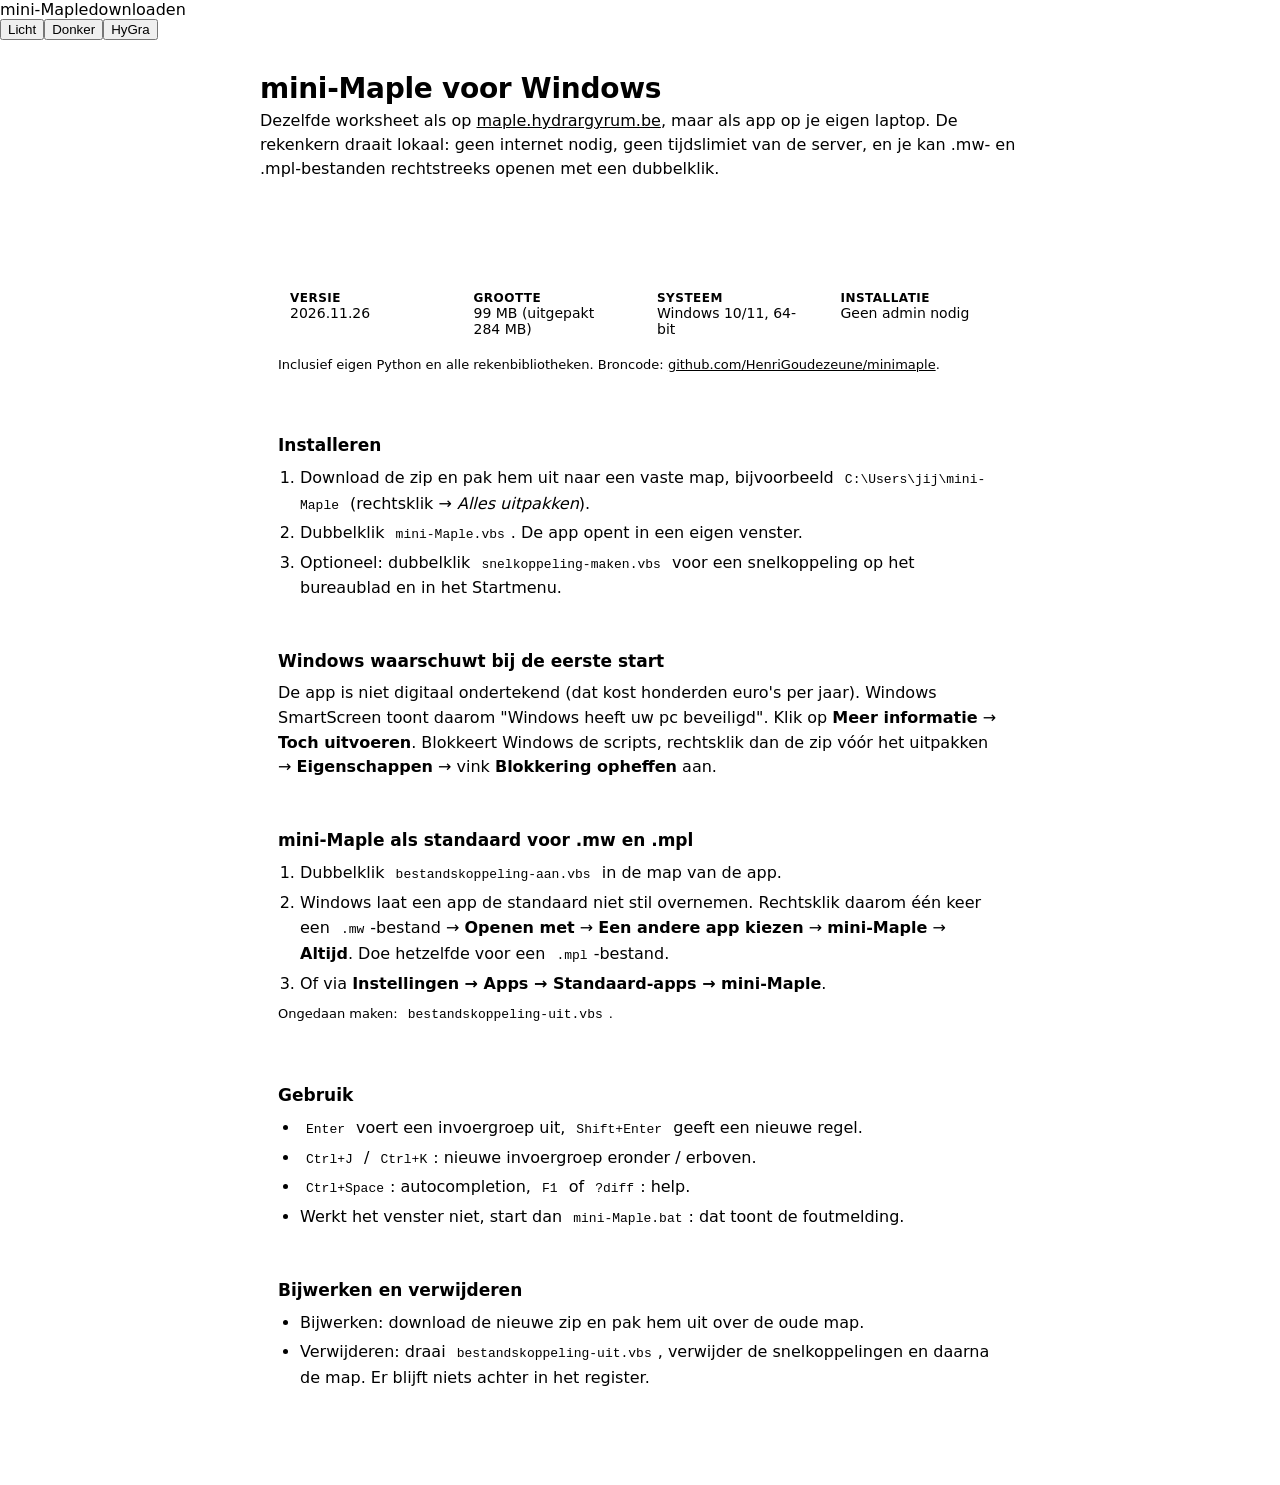
==== minimaple/web/static/download.html @ aede3a8f "Downloadpagina, werkblad meenemen tussen app en web" ====
<!doctype html>
<html lang="nl">
<head>
<meta charset="utf-8">
<meta name="viewport" content="width=device-width, initial-scale=1">
<title>mini-Maple downloaden</title>
<meta name="description" content="mini-Maple als offline app voor Windows: downloaden, installeren en .mw/.mpl-bestanden koppelen.">
<link rel="stylesheet" href="/static/fonts.css?v=9">
<script src="/static/theme.js?v=9"></script>
<link rel="stylesheet" href="/static/app.css?v=9">
<style>
  html, body { height: auto; overflow: auto; }
  body { background: var(--bg); color: var(--text); font-family: Inter, system-ui, sans-serif; margin: 0; }
  .dl { max-width: 760px; margin: 0 auto; padding: 24px 16px 64px; }
  .dl h1 { font-size: 28px; margin: 8px 0 4px; letter-spacing: -.01em; }
  .dl .lead { color: var(--sub); margin: 0 0 20px; line-height: 1.5; }
  .dl .card { background: var(--card); border: 1px solid var(--line); border-radius: 14px; padding: 18px; margin: 14px 0; }
  .dl h2 { font-size: 17px; margin: 0 0 10px; }
  .dl ol, .dl ul { margin: 0; padding-left: 22px; line-height: 1.6; }
  .dl li + li { margin-top: 4px; }
  .dl code, .dl kbd { font: 13px "JetBrains Mono", monospace; background: var(--fill2); padding: 1px 6px; border-radius: 6px; }
  .dl .btn { display: inline-flex; align-items: center; gap: 10px; background: var(--accent); color: var(--on-accent, #fff); text-decoration: none; font-weight: 700; padding: 14px 20px; border-radius: 12px; font-size: 16px; }
  .dl .meta { color: var(--sub); font-size: 13px; margin-top: 10px; }
  .dl .facts { display: grid; grid-template-columns: repeat(auto-fit, minmax(150px, 1fr)); gap: 10px; margin-top: 14px; }
  .dl .facts div { background: var(--fill); border-radius: 10px; padding: 10px 12px; font-size: 14px; }
  .dl .facts b { display: block; font-size: 12px; color: var(--sub); font-weight: 600; text-transform: uppercase; letter-spacing: .04em; }
  .dl .warn { border-left: 4px solid var(--c2); }
  .dl a { color: var(--link, var(--accent)); }
  [data-theme=hygra] .dl .card { border: 2px solid var(--line); }
  [data-theme=hygra] body { font-family: "Chakra Petch", system-ui, sans-serif; }
</style>
</head>
<body>
<header class="top">
  <nav class="sh-nav">
    <span class="brand"><a href="/" style="color:inherit;text-decoration:none">mini-Maple</a><span id="docname">downloaden</span></span>
    <div class="themebtns" role="group" aria-label="Thema"><button type="button" data-t="light">Licht</button><button type="button" data-t="dark">Donker</button><button type="button" data-t="hygra">HyGra</button></div>
  </nav>
</header>
<main class="dl">
  <h1>mini-Maple voor Windows</h1>
  <p class="lead">Dezelfde worksheet als op <a href="/">maple.hydrargyrum.be</a>, maar als app op je eigen laptop. De rekenkern draait lokaal: geen internet nodig, geen tijdslimiet van de server, en je kan .mw- en .mpl-bestanden rechtstreeks openen met een dubbelklik.</p>

  <div class="card">
    <a class="btn" href="/download/mini-Maple-windows.zip" download>
      <svg width="20" height="20" viewBox="0 0 24 24" fill="none" stroke="currentColor" stroke-width="2.2" stroke-linecap="round" stroke-linejoin="round" aria-hidden="true"><path d="M12 4v11M7 10l5 5 5-5M5 20h14"/></svg>
      Download voor Windows (.zip)
    </a>
    <div class="facts">
      <div><b>Versie</b>2026.11.26</div>
      <div><b>Grootte</b>99 MB (uitgepakt 284 MB)</div>
      <div><b>Systeem</b>Windows 10/11, 64-bit</div>
      <div><b>Installatie</b>Geen admin nodig</div>
    </div>
    <p class="meta">Inclusief eigen Python en alle rekenbibliotheken. Broncode: <a href="https://github.com/HenriGoudezeune/minimaple">github.com/HenriGoudezeune/minimaple</a>.</p>
  </div>

  <div class="card">
    <h2>Installeren</h2>
    <ol>
      <li>Download de zip en pak hem uit naar een vaste map, bijvoorbeeld <code>C:\Users\jij\mini-Maple</code> (rechtsklik → <i>Alles uitpakken</i>).</li>
      <li>Dubbelklik <code>mini-Maple.vbs</code>. De app opent in een eigen venster.</li>
      <li>Optioneel: dubbelklik <code>snelkoppeling-maken.vbs</code> voor een snelkoppeling op het bureaublad en in het Startmenu.</li>
    </ol>
  </div>

  <div class="card warn">
    <h2>Windows waarschuwt bij de eerste start</h2>
    <p style="margin:0;line-height:1.55">De app is niet digitaal ondertekend (dat kost honderden euro's per jaar). Windows SmartScreen toont daarom "Windows heeft uw pc beveiligd". Klik op <b>Meer informatie</b> → <b>Toch uitvoeren</b>. Blokkeert Windows de scripts, rechtsklik dan de zip vóór het uitpakken → <b>Eigenschappen</b> → vink <b>Blokkering opheffen</b> aan.</p>
  </div>

  <div class="card">
    <h2>mini-Maple als standaard voor .mw en .mpl</h2>
    <ol>
      <li>Dubbelklik <code>bestandskoppeling-aan.vbs</code> in de map van de app.</li>
      <li>Windows laat een app de standaard niet stil overnemen. Rechtsklik daarom één keer een <code>.mw</code>-bestand → <b>Openen met</b> → <b>Een andere app kiezen</b> → <b>mini-Maple</b> → <b>Altijd</b>. Doe hetzelfde voor een <code>.mpl</code>-bestand.</li>
      <li>Of via <b>Instellingen → Apps → Standaard-apps → mini-Maple</b>.</li>
    </ol>
    <p class="meta">Ongedaan maken: <code>bestandskoppeling-uit.vbs</code>.</p>
  </div>

  <div class="card">
    <h2>Gebruik</h2>
    <ul>
      <li><kbd>Enter</kbd> voert een invoergroep uit, <kbd>Shift+Enter</kbd> geeft een nieuwe regel.</li>
      <li><kbd>Ctrl+J</kbd> / <kbd>Ctrl+K</kbd>: nieuwe invoergroep eronder / erboven.</li>
      <li><kbd>Ctrl+Space</kbd>: autocompletion, <kbd>F1</kbd> of <code>?diff</code>: help.</li>
      <li>Werkt het venster niet, start dan <code>mini-Maple.bat</code>: dat toont de foutmelding.</li>
    </ul>
  </div>

  <div class="card">
    <h2>Bijwerken en verwijderen</h2>
    <ul>
      <li>Bijwerken: download de nieuwe zip en pak hem uit over de oude map.</li>
      <li>Verwijderen: draai <code>bestandskoppeling-uit.vbs</code>, verwijder de snelkoppelingen en daarna de map. Er blijft niets achter in het register.</li>
    </ul>
  </div>
</main>
</body>
</html>
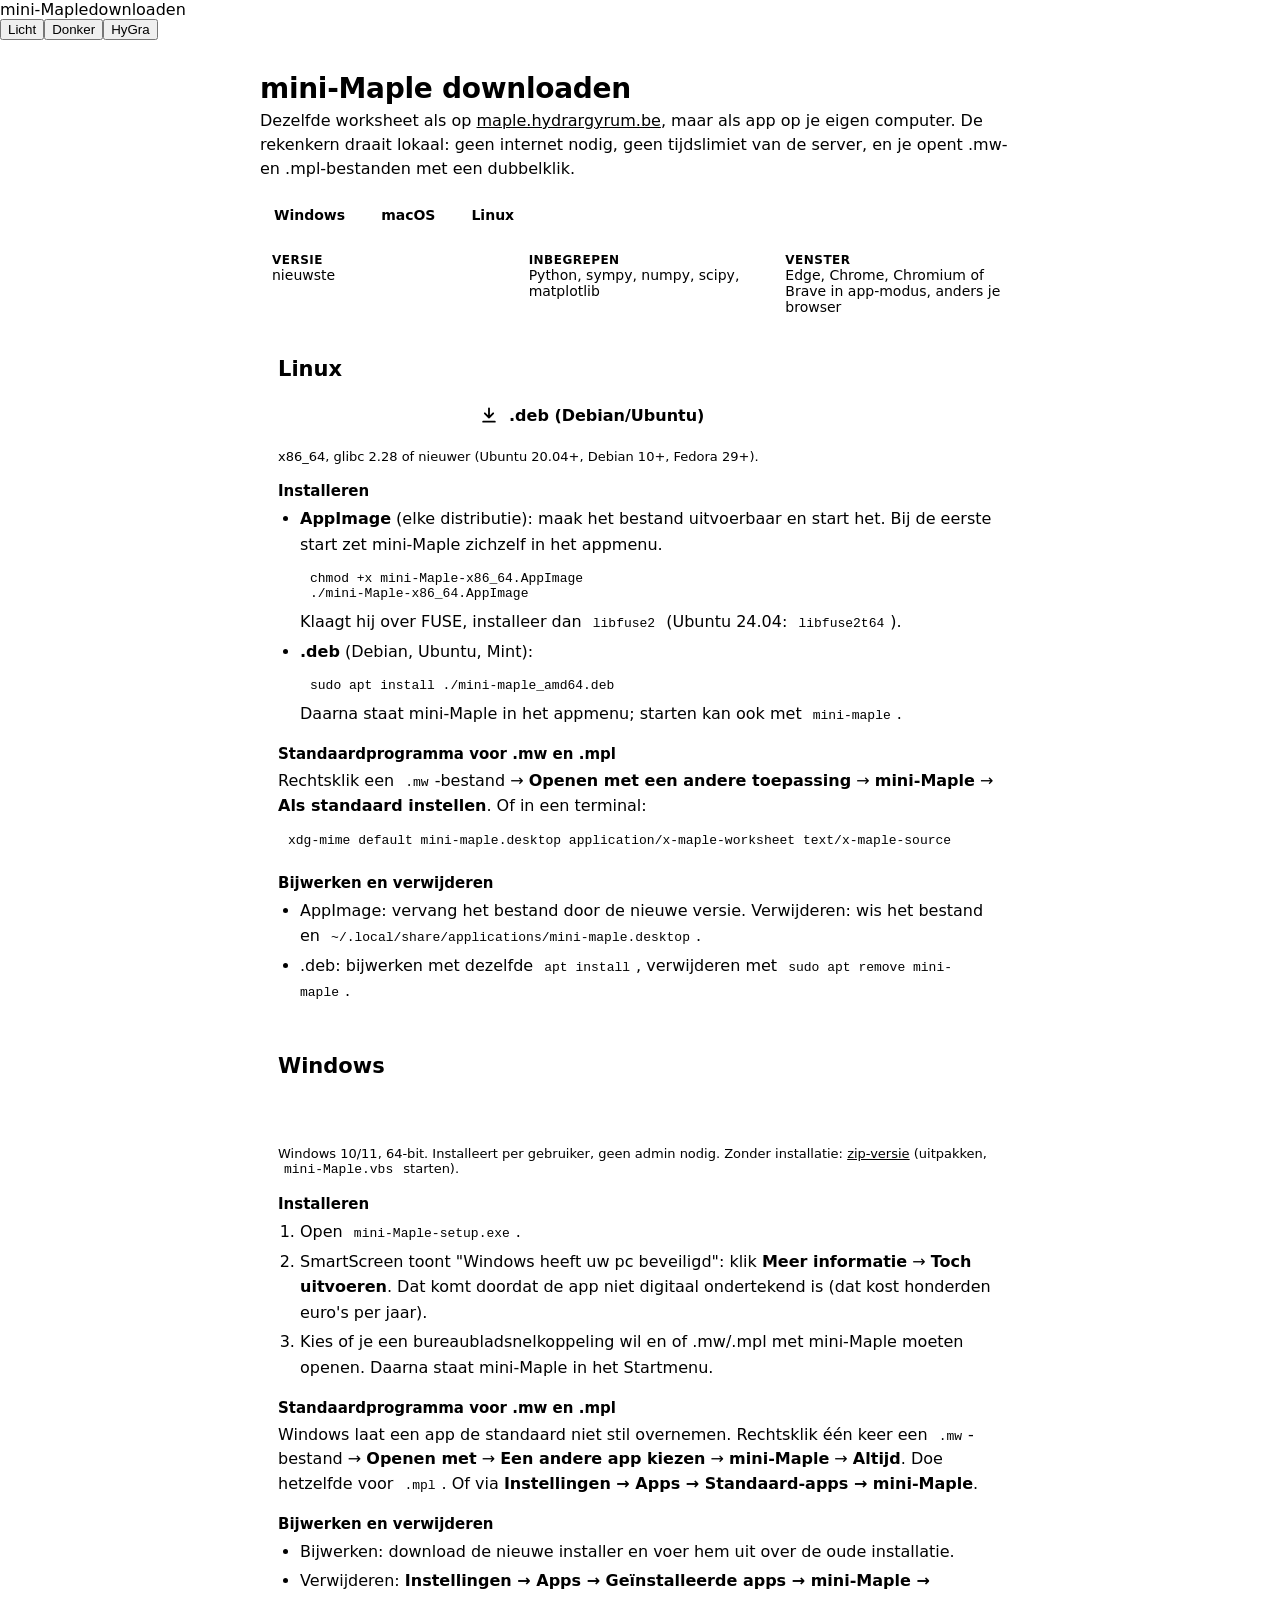
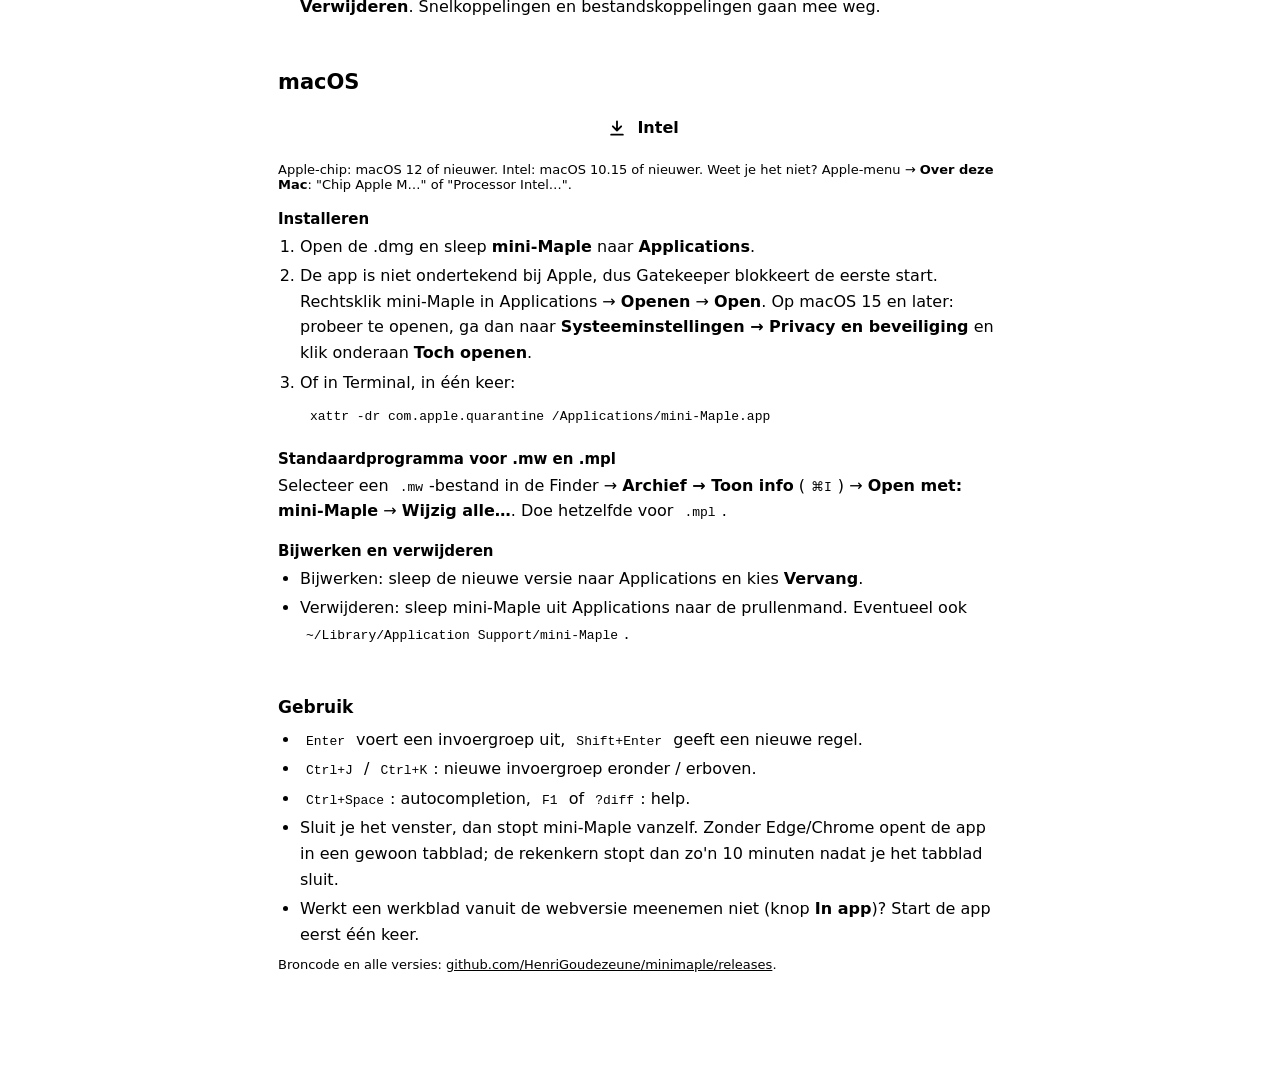
==== commit c8fe1aa2: "solve: Vector/Matrix-vergelijkingen per component; snellere integralen" ====
--- a/minimaple/web/static/download.html
+++ b/minimaple/web/static/download.html
@@ -4,7 +4,7 @@
 <meta charset="utf-8">
 <meta name="viewport" content="width=device-width, initial-scale=1">
 <title>mini-Maple downloaden</title>
-<meta name="description" content="mini-Maple als offline app voor Windows: downloaden, installeren en .mw/.mpl-bestanden koppelen.">
+<meta name="description" content="mini-Maple als offline app voor Windows, macOS en Linux: downloaden, installeren en .mw/.mpl-bestanden koppelen.">
 <link rel="stylesheet" href="/static/fonts.css?v=9">
 <script src="/static/theme.js?v=9"></script>
 <link rel="stylesheet" href="/static/app.css?v=9">
@@ -28,6 +28,20 @@
   .dl a { color: var(--link, var(--accent)); }
   [data-theme=hygra] .dl .card { border: 2px solid var(--line); }
   [data-theme=hygra] body { font-family: "Chakra Petch", system-ui, sans-serif; }
+  .dl .os { scroll-margin-top: 16px; }
+  .dl .os h2 { font-size: 21px; display: flex; align-items: center; gap: 10px; flex-wrap: wrap; }
+  .dl .os h3 { font-size: 15px; margin: 18px 0 6px; }
+  .dl .mine { font-size: 12px; font-weight: 700; background: var(--accent); color: var(--on-accent, #fff); border-radius: 999px; padding: 2px 10px; display: none; }
+  .dl .os.is-mine .mine { display: inline-block; }
+  .dl .os.is-mine { border-color: var(--accent); }
+  .dl .btns { display: flex; flex-wrap: wrap; gap: 10px; }
+  .dl .btn.alt { background: var(--fill2); color: var(--text); }
+  .dl .btn small { font-weight: 500; opacity: .8; font-size: 13px; }
+  .dl .note { background: var(--fill); border-left: 4px solid var(--c2); border-radius: 8px; padding: 10px 12px; margin: 10px 0 0; line-height: 1.55; font-size: 14px; }
+  .dl .jump { display: flex; gap: 8px; flex-wrap: wrap; margin: 0 0 6px; }
+  .dl .jump a { background: var(--fill); border-radius: 999px; padding: 6px 14px; text-decoration: none; color: var(--text); font-size: 14px; font-weight: 600; }
+  .dl pre { margin: 6px 0 0; overflow-x: auto; }
+  .dl pre code { display: block; padding: 8px 10px; white-space: pre; }
 </style>
 </head>
 <body>
@@ -38,45 +52,73 @@
   </nav>
 </header>
 <main class="dl">
-  <h1>mini-Maple voor Windows</h1>
-  <p class="lead">Dezelfde worksheet als op <a href="/">maple.hydrargyrum.be</a>, maar als app op je eigen laptop. De rekenkern draait lokaal: geen internet nodig, geen tijdslimiet van de server, en je kan .mw- en .mpl-bestanden rechtstreeks openen met een dubbelklik.</p>
-
-  <div class="card">
-    <a class="btn" href="/download/mini-Maple-windows.zip" download>
-      <svg width="20" height="20" viewBox="0 0 24 24" fill="none" stroke="currentColor" stroke-width="2.2" stroke-linecap="round" stroke-linejoin="round" aria-hidden="true"><path d="M12 4v11M7 10l5 5 5-5M5 20h14"/></svg>
-      Download voor Windows (.zip)
-    </a>
-    <div class="facts">
-      <div><b>Versie</b>2026.11.26</div>
-      <div><b>Grootte</b>99 MB (uitgepakt 284 MB)</div>
-      <div><b>Systeem</b>Windows 10/11, 64-bit</div>
-      <div><b>Installatie</b>Geen admin nodig</div>
-    </div>
-    <p class="meta">Inclusief eigen Python en alle rekenbibliotheken. Broncode: <a href="https://github.com/HenriGoudezeune/minimaple">github.com/HenriGoudezeune/minimaple</a>.</p>
+  <h1>mini-Maple downloaden</h1>
+  <p class="lead">Dezelfde worksheet als op <a href="/">maple.hydrargyrum.be</a>, maar als app op je eigen computer. De rekenkern draait lokaal: geen internet nodig, geen tijdslimiet van de server, en je opent .mw- en .mpl-bestanden met een dubbelklik.</p>
+  <nav class="jump" aria-label="Kies je systeem"><a href="#windows">Windows</a><a href="#macos">macOS</a><a href="#linux">Linux</a></nav>
+  <div class="facts">
+    <div><b>Versie</b><span id="ver">nieuwste</span></div>
+    <div><b>Inbegrepen</b>Python, sympy, numpy, scipy, matplotlib</div>
+    <div><b>Venster</b>Edge, Chrome, Chromium of Brave in app-modus, anders je browser</div>
   </div>
 
-  <div class="card">
-    <h2>Installeren</h2>
+  <div id="tiles">
+  <section class="card os" id="windows" data-os="windows">
+    <h2>Windows <span class="mine">jouw systeem</span></h2>
+    <div class="btns"><a class="btn" href="https://github.com/HenriGoudezeune/minimaple/releases/latest/download/mini-Maple-setup.exe" data-asset="mini-Maple-setup.exe"><svg width="20" height="20" viewBox="0 0 24 24" fill="none" stroke="currentColor" stroke-width="2.2" stroke-linecap="round" stroke-linejoin="round" aria-hidden="true"><path d="M12 4v11M7 10l5 5 5-5M5 20h14"/></svg> Installer (.exe) <small data-size="mini-Maple-setup.exe"></small></a></div>
+    <p class="meta">Windows 10/11, 64-bit. Installeert per gebruiker, geen admin nodig. Zonder installatie: <a href="https://github.com/HenriGoudezeune/minimaple/releases/latest/download/mini-Maple-windows.zip">zip-versie</a> <span data-size="mini-Maple-windows.zip"></span> (uitpakken, <code>mini-Maple.vbs</code> starten).</p>
+    <h3>Installeren</h3>
     <ol>
-      <li>Download de zip en pak hem uit naar een vaste map, bijvoorbeeld <code>C:\Users\jij\mini-Maple</code> (rechtsklik → <i>Alles uitpakken</i>).</li>
-      <li>Dubbelklik <code>mini-Maple.vbs</code>. De app opent in een eigen venster.</li>
-      <li>Optioneel: dubbelklik <code>snelkoppeling-maken.vbs</code> voor een snelkoppeling op het bureaublad en in het Startmenu.</li>
+      <li>Open <code>mini-Maple-setup.exe</code>.</li>
+      <li>SmartScreen toont "Windows heeft uw pc beveiligd": klik <b>Meer informatie</b> → <b>Toch uitvoeren</b>. Dat komt doordat de app niet digitaal ondertekend is (dat kost honderden euro's per jaar).</li>
+      <li>Kies of je een bureaubladsnelkoppeling wil en of .mw/.mpl met mini-Maple moeten openen. Daarna staat mini-Maple in het Startmenu.</li>
     </ol>
-  </div>
+    <h3>Standaardprogramma voor .mw en .mpl</h3>
+    <p style="margin:0;line-height:1.55">Windows laat een app de standaard niet stil overnemen. Rechtsklik één keer een <code>.mw</code>-bestand → <b>Openen met</b> → <b>Een andere app kiezen</b> → <b>mini-Maple</b> → <b>Altijd</b>. Doe hetzelfde voor <code>.mpl</code>. Of via <b>Instellingen → Apps → Standaard-apps → mini-Maple</b>.</p>
+    <h3>Bijwerken en verwijderen</h3>
+    <ul>
+      <li>Bijwerken: download de nieuwe installer en voer hem uit over de oude installatie.</li>
+      <li>Verwijderen: <b>Instellingen → Apps → Geïnstalleerde apps → mini-Maple → Verwijderen</b>. Snelkoppelingen en bestandskoppelingen gaan mee weg.</li>
+    </ul>
+  </section>
 
-  <div class="card warn">
-    <h2>Windows waarschuwt bij de eerste start</h2>
-    <p style="margin:0;line-height:1.55">De app is niet digitaal ondertekend (dat kost honderden euro's per jaar). Windows SmartScreen toont daarom "Windows heeft uw pc beveiligd". Klik op <b>Meer informatie</b> → <b>Toch uitvoeren</b>. Blokkeert Windows de scripts, rechtsklik dan de zip vóór het uitpakken → <b>Eigenschappen</b> → vink <b>Blokkering opheffen</b> aan.</p>
-  </div>
+  <section class="card os" id="macos" data-os="macos">
+    <h2>macOS <span class="mine">jouw systeem</span></h2>
+    <div class="btns"><a class="btn" href="https://github.com/HenriGoudezeune/minimaple/releases/latest/download/mini-Maple-macos-arm64.dmg" data-asset="mini-Maple-macos-arm64.dmg"><svg width="20" height="20" viewBox="0 0 24 24" fill="none" stroke="currentColor" stroke-width="2.2" stroke-linecap="round" stroke-linejoin="round" aria-hidden="true"><path d="M12 4v11M7 10l5 5 5-5M5 20h14"/></svg> Apple-chip (M1 en later) <small data-size="mini-Maple-macos-arm64.dmg"></small></a><a class="btn alt" href="https://github.com/HenriGoudezeune/minimaple/releases/latest/download/mini-Maple-macos-x86_64.dmg" data-asset="mini-Maple-macos-x86_64.dmg"><svg width="20" height="20" viewBox="0 0 24 24" fill="none" stroke="currentColor" stroke-width="2.2" stroke-linecap="round" stroke-linejoin="round" aria-hidden="true"><path d="M12 4v11M7 10l5 5 5-5M5 20h14"/></svg> Intel <small data-size="mini-Maple-macos-x86_64.dmg"></small></a></div>
+    <p class="meta">Apple-chip: macOS 12 of nieuwer. Intel: macOS 10.15 of nieuwer. Weet je het niet? Apple-menu → <b>Over deze Mac</b>: "Chip Apple M…" of "Processor Intel…".</p>
+    <h3>Installeren</h3>
+    <ol>
+      <li>Open de .dmg en sleep <b>mini-Maple</b> naar <b>Applications</b>.</li>
+      <li>De app is niet ondertekend bij Apple, dus Gatekeeper blokkeert de eerste start. Rechtsklik mini-Maple in Applications → <b>Openen</b> → <b>Open</b>. Op macOS 15 en later: probeer te openen, ga dan naar <b>Systeeminstellingen → Privacy en beveiliging</b> en klik onderaan <b>Toch openen</b>.</li>
+      <li>Of in Terminal, in één keer: <pre><code>xattr -dr com.apple.quarantine /Applications/mini-Maple.app</code></pre></li>
+    </ol>
+    <h3>Standaardprogramma voor .mw en .mpl</h3>
+    <p style="margin:0;line-height:1.55">Selecteer een <code>.mw</code>-bestand in de Finder → <b>Archief → Toon info</b> (<kbd>⌘I</kbd>) → <b>Open met: mini-Maple</b> → <b>Wijzig alle…</b>. Doe hetzelfde voor <code>.mpl</code>.</p>
+    <h3>Bijwerken en verwijderen</h3>
+    <ul>
+      <li>Bijwerken: sleep de nieuwe versie naar Applications en kies <b>Vervang</b>.</li>
+      <li>Verwijderen: sleep mini-Maple uit Applications naar de prullenmand. Eventueel ook <code>~/Library/Application Support/mini-Maple</code>.</li>
+    </ul>
+  </section>
 
-  <div class="card">
-    <h2>mini-Maple als standaard voor .mw en .mpl</h2>
-    <ol>
-      <li>Dubbelklik <code>bestandskoppeling-aan.vbs</code> in de map van de app.</li>
-      <li>Windows laat een app de standaard niet stil overnemen. Rechtsklik daarom één keer een <code>.mw</code>-bestand → <b>Openen met</b> → <b>Een andere app kiezen</b> → <b>mini-Maple</b> → <b>Altijd</b>. Doe hetzelfde voor een <code>.mpl</code>-bestand.</li>
-      <li>Of via <b>Instellingen → Apps → Standaard-apps → mini-Maple</b>.</li>
-    </ol>
-    <p class="meta">Ongedaan maken: <code>bestandskoppeling-uit.vbs</code>.</p>
+  <section class="card os" id="linux" data-os="linux">
+    <h2>Linux <span class="mine">jouw systeem</span></h2>
+    <div class="btns"><a class="btn" href="https://github.com/HenriGoudezeune/minimaple/releases/latest/download/mini-Maple-x86_64.AppImage" data-asset="mini-Maple-x86_64.AppImage"><svg width="20" height="20" viewBox="0 0 24 24" fill="none" stroke="currentColor" stroke-width="2.2" stroke-linecap="round" stroke-linejoin="round" aria-hidden="true"><path d="M12 4v11M7 10l5 5 5-5M5 20h14"/></svg> AppImage <small data-size="mini-Maple-x86_64.AppImage"></small></a><a class="btn alt" href="https://github.com/HenriGoudezeune/minimaple/releases/latest/download/mini-maple_amd64.deb" data-asset="mini-maple_amd64.deb"><svg width="20" height="20" viewBox="0 0 24 24" fill="none" stroke="currentColor" stroke-width="2.2" stroke-linecap="round" stroke-linejoin="round" aria-hidden="true"><path d="M12 4v11M7 10l5 5 5-5M5 20h14"/></svg> .deb (Debian/Ubuntu) <small data-size="mini-maple_amd64.deb"></small></a></div>
+    <p class="meta">x86_64, glibc 2.28 of nieuwer (Ubuntu 20.04+, Debian 10+, Fedora 29+).</p>
+    <h3>Installeren</h3>
+    <ul>
+      <li><b>AppImage</b> (elke distributie): maak het bestand uitvoerbaar en start het. Bij de eerste start zet mini-Maple zichzelf in het appmenu.<pre><code>chmod +x mini-Maple-x86_64.AppImage
+./mini-Maple-x86_64.AppImage</code></pre>Klaagt hij over FUSE, installeer dan <code>libfuse2</code> (Ubuntu 24.04: <code>libfuse2t64</code>).</li>
+      <li><b>.deb</b> (Debian, Ubuntu, Mint): <pre><code>sudo apt install ./mini-maple_amd64.deb</code></pre>Daarna staat mini-Maple in het appmenu; starten kan ook met <code>mini-maple</code>.</li>
+    </ul>
+    <h3>Standaardprogramma voor .mw en .mpl</h3>
+    <p style="margin:0;line-height:1.55">Rechtsklik een <code>.mw</code>-bestand → <b>Openen met een andere toepassing</b> → <b>mini-Maple</b> → <b>Als standaard instellen</b>. Of in een terminal:</p>
+    <pre><code>xdg-mime default mini-maple.desktop application/x-maple-worksheet text/x-maple-source</code></pre>
+    <h3>Bijwerken en verwijderen</h3>
+    <ul>
+      <li>AppImage: vervang het bestand door de nieuwe versie. Verwijderen: wis het bestand en <code>~/.local/share/applications/mini-maple.desktop</code>.</li>
+      <li>.deb: bijwerken met dezelfde <code>apt install</code>, verwijderen met <code>sudo apt remove mini-maple</code>.</li>
+    </ul>
+  </section>
   </div>
 
   <div class="card">
@@ -85,17 +127,47 @@
       <li><kbd>Enter</kbd> voert een invoergroep uit, <kbd>Shift+Enter</kbd> geeft een nieuwe regel.</li>
       <li><kbd>Ctrl+J</kbd> / <kbd>Ctrl+K</kbd>: nieuwe invoergroep eronder / erboven.</li>
       <li><kbd>Ctrl+Space</kbd>: autocompletion, <kbd>F1</kbd> of <code>?diff</code>: help.</li>
-      <li>Werkt het venster niet, start dan <code>mini-Maple.bat</code>: dat toont de foutmelding.</li>
+      <li>Sluit je het venster, dan stopt mini-Maple vanzelf. Zonder Edge/Chrome opent de app in een gewoon tabblad; de rekenkern stopt dan zo'n 10 minuten nadat je het tabblad sluit.</li>
+      <li>Werkt een werkblad vanuit de webversie meenemen niet (knop <b>In app</b>)? Start de app eerst één keer.</li>
     </ul>
-  </div>
-
-  <div class="card">
-    <h2>Bijwerken en verwijderen</h2>
-    <ul>
-      <li>Bijwerken: download de nieuwe zip en pak hem uit over de oude map.</li>
-      <li>Verwijderen: draai <code>bestandskoppeling-uit.vbs</code>, verwijder de snelkoppelingen en daarna de map. Er blijft niets achter in het register.</li>
-    </ul>
+    <p class="meta">Broncode en alle versies: <a href="https://github.com/HenriGoudezeune/minimaple/releases">github.com/HenriGoudezeune/minimaple/releases</a>.</p>
   </div>
 </main>
+<script>
+(function () {
+  var ua = navigator.userAgent || "", plat = (navigator.userAgentData && navigator.userAgentData.platform) || navigator.platform || "";
+  var os = /Win/i.test(plat) || /Windows/i.test(ua) ? "windows"
+         : /Mac/i.test(plat) && !/iPhone|iPad/i.test(ua) ? "macos"
+         : /Linux|X11/i.test(plat + ua) && !/Android/i.test(ua) ? "linux" : null;
+  if (os) {
+    var t = document.getElementById(os), box = document.getElementById("tiles");
+    t.classList.add("is-mine"); box.insertBefore(t, box.firstChild);
+  }
+  if (os === "macos") {
+    // Intel-Mac herkennen via de GPU-naam (Apple-chip is de standaard)
+    try {
+      var gl = document.createElement("canvas").getContext("webgl"), ext = gl && gl.getExtension("WEBGL_debug_renderer_info");
+      var r = ext ? String(gl.getParameter(ext.UNMASKED_RENDERER_WEBGL)) : "";
+      if (/Intel|AMD|Radeon/i.test(r) && !/Apple/i.test(r)) {
+        var b = document.querySelectorAll("#macos .btn");
+        b[0].classList.add("alt"); b[1].classList.remove("alt"); b[1].parentNode.insertBefore(b[1], b[0]);
+      }
+    } catch (e) {}
+  }
+  fetch("https://api.github.com/repos/HenriGoudezeune/minimaple/releases/latest")
+    .then(function (r) { return r.ok ? r.json() : null; })
+    .then(function (d) {
+      if (!d) return;
+      document.getElementById("ver").textContent = String(d.tag_name || "").replace(/^v/, "") +
+        (d.published_at ? " (" + new Date(d.published_at).toLocaleDateString("nl-BE") + ")" : "");
+      (d.assets || []).forEach(function (a) {
+        document.querySelectorAll('[data-size="' + a.name + '"]').forEach(function (el) {
+          el.textContent = Math.round(a.size / 1e6) + " MB";
+        });
+      });
+    })
+    .catch(function () {});
+})();
+</script>
 </body>
 </html>
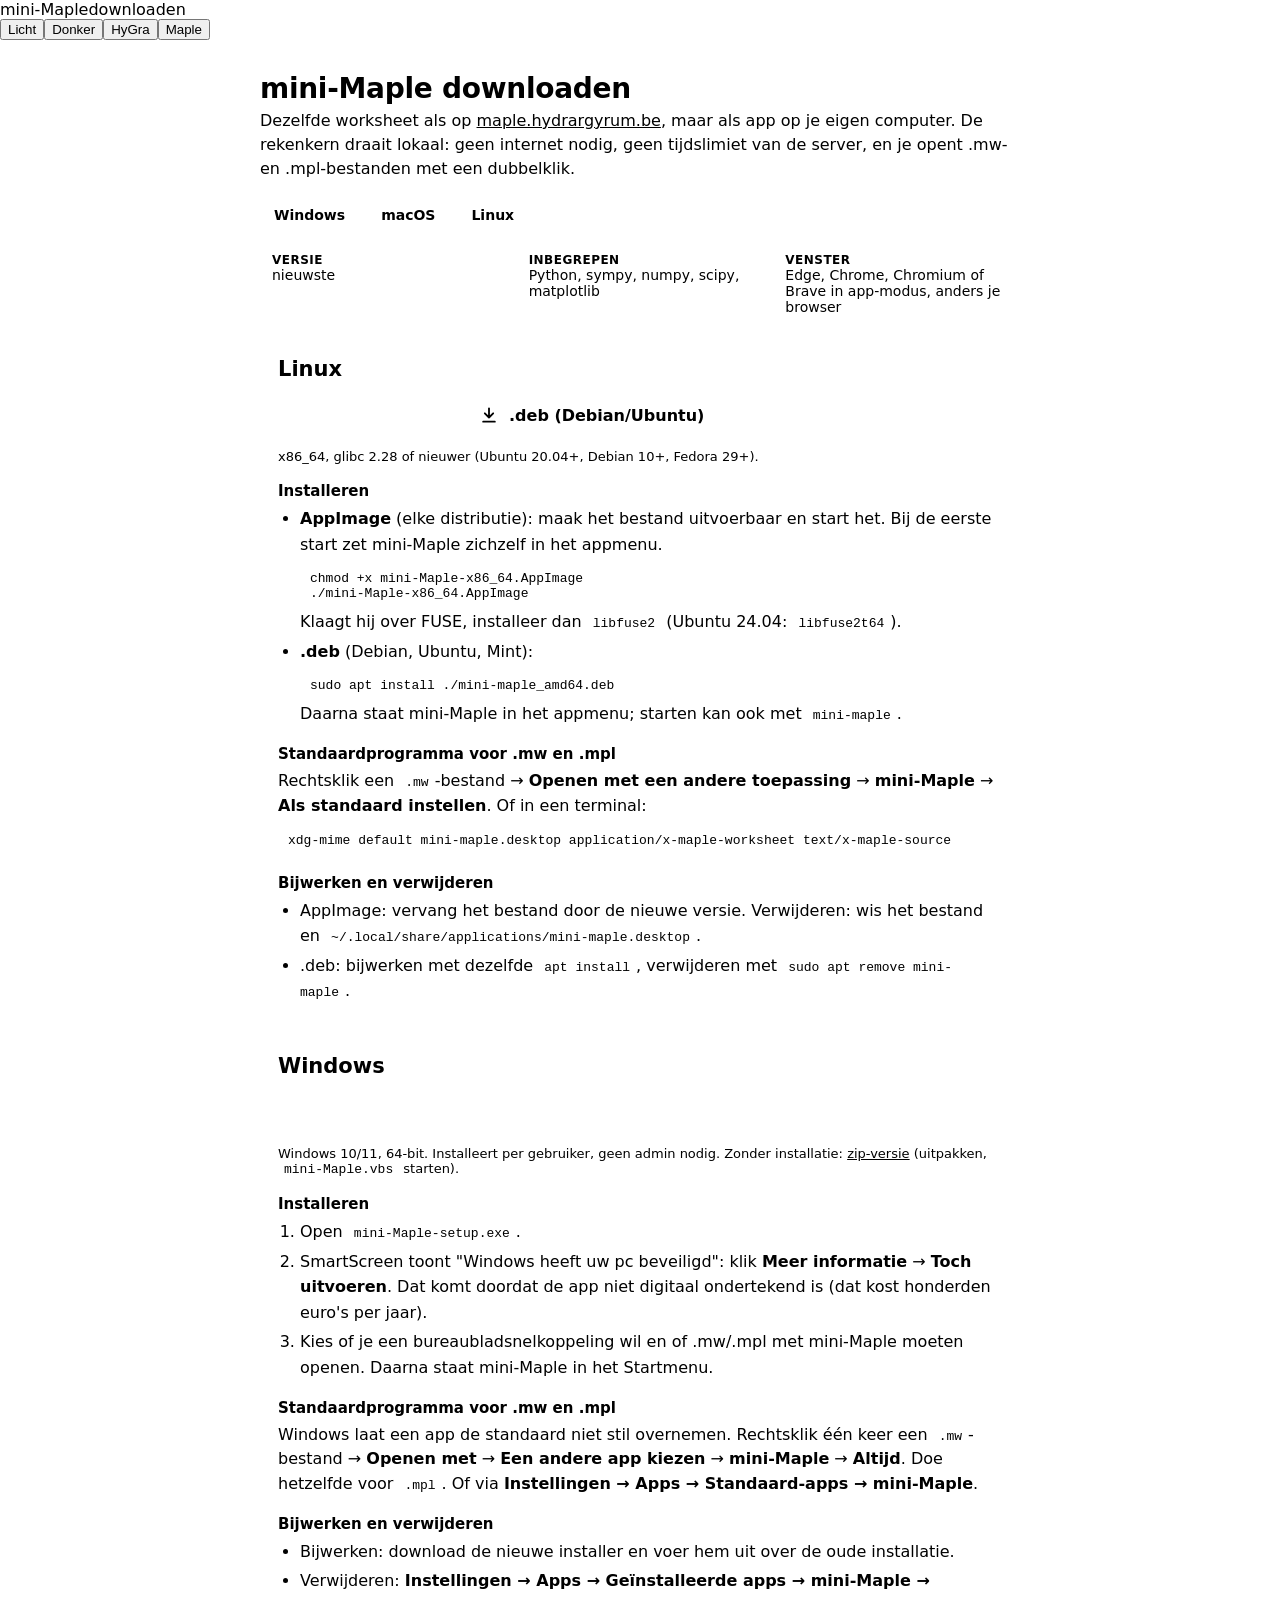
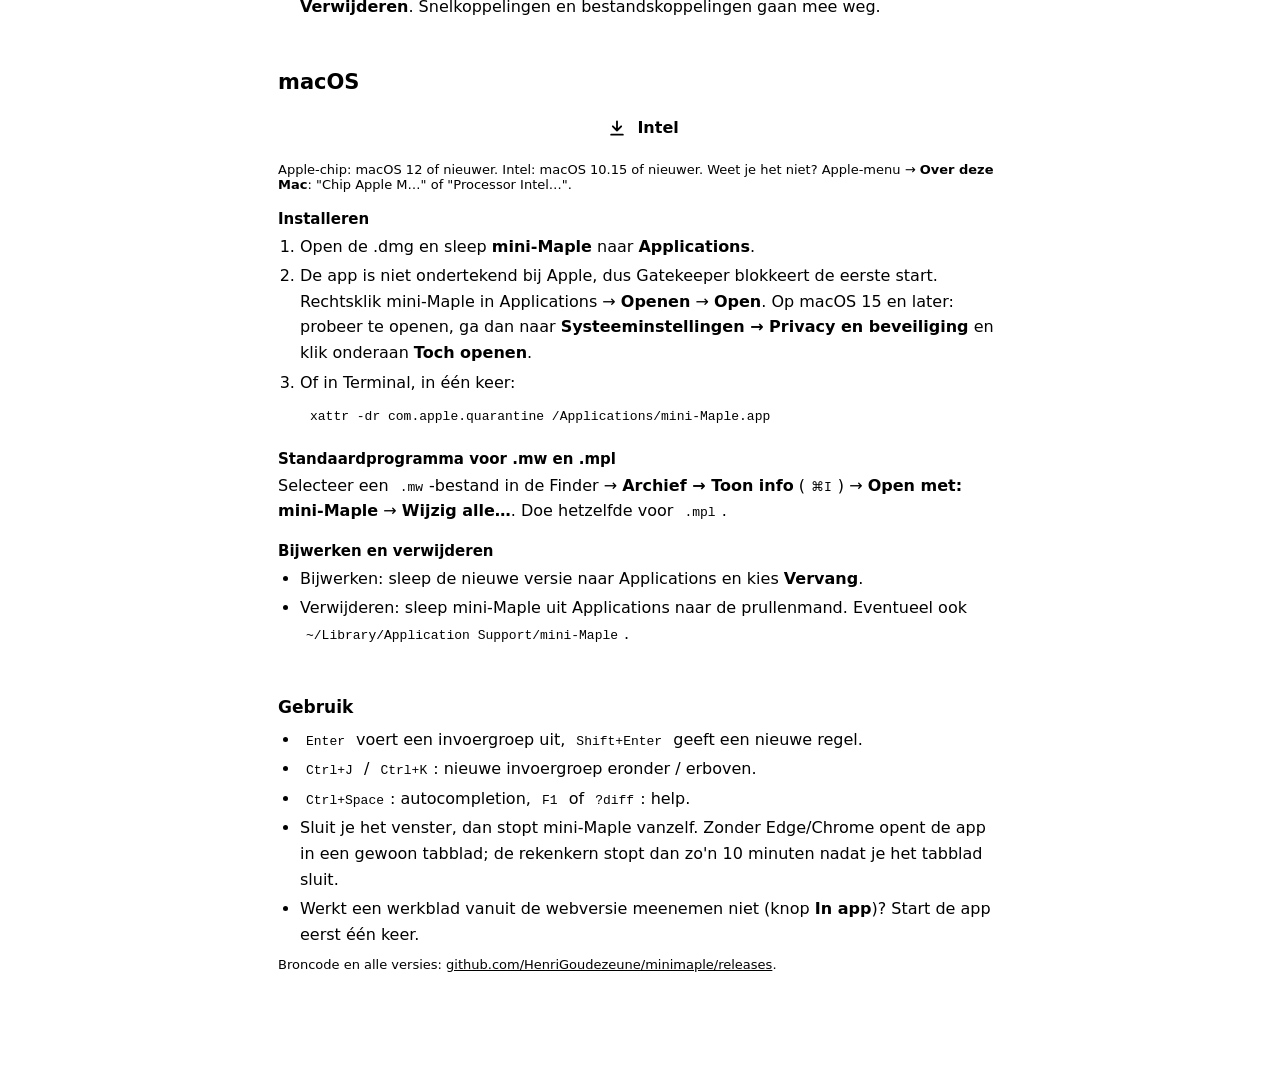
==== commit 37704cf8: "Thema Maple" ====
--- a/minimaple/web/static/download.html
+++ b/minimaple/web/static/download.html
@@ -6,8 +6,8 @@
 <title>mini-Maple downloaden</title>
 <meta name="description" content="mini-Maple als offline app voor Windows, macOS en Linux: downloaden, installeren en .mw/.mpl-bestanden koppelen.">
 <link rel="stylesheet" href="/static/fonts.css?v=9">
-<script src="/static/theme.js?v=9"></script>
-<link rel="stylesheet" href="/static/app.css?v=9">
+<script src="/static/theme.js?v=11"></script>
+<link rel="stylesheet" href="/static/app.css?v=12">
 <style>
   html, body { height: auto; overflow: auto; }
   body { background: var(--bg); color: var(--text); font-family: Inter, system-ui, sans-serif; margin: 0; }
@@ -48,7 +48,7 @@
 <header class="top">
   <nav class="sh-nav">
     <span class="brand"><a href="/" style="color:inherit;text-decoration:none">mini-Maple</a><span id="docname">downloaden</span></span>
-    <div class="themebtns" role="group" aria-label="Thema"><button type="button" data-t="light">Licht</button><button type="button" data-t="dark">Donker</button><button type="button" data-t="hygra">HyGra</button></div>
+    <div class="themebtns" role="group" aria-label="Thema"><button type="button" data-t="light">Licht</button><button type="button" data-t="dark">Donker</button><button type="button" data-t="hygra">HyGra</button><button type="button" data-t="maple">Maple</button></div>
   </nav>
 </header>
 <main class="dl">
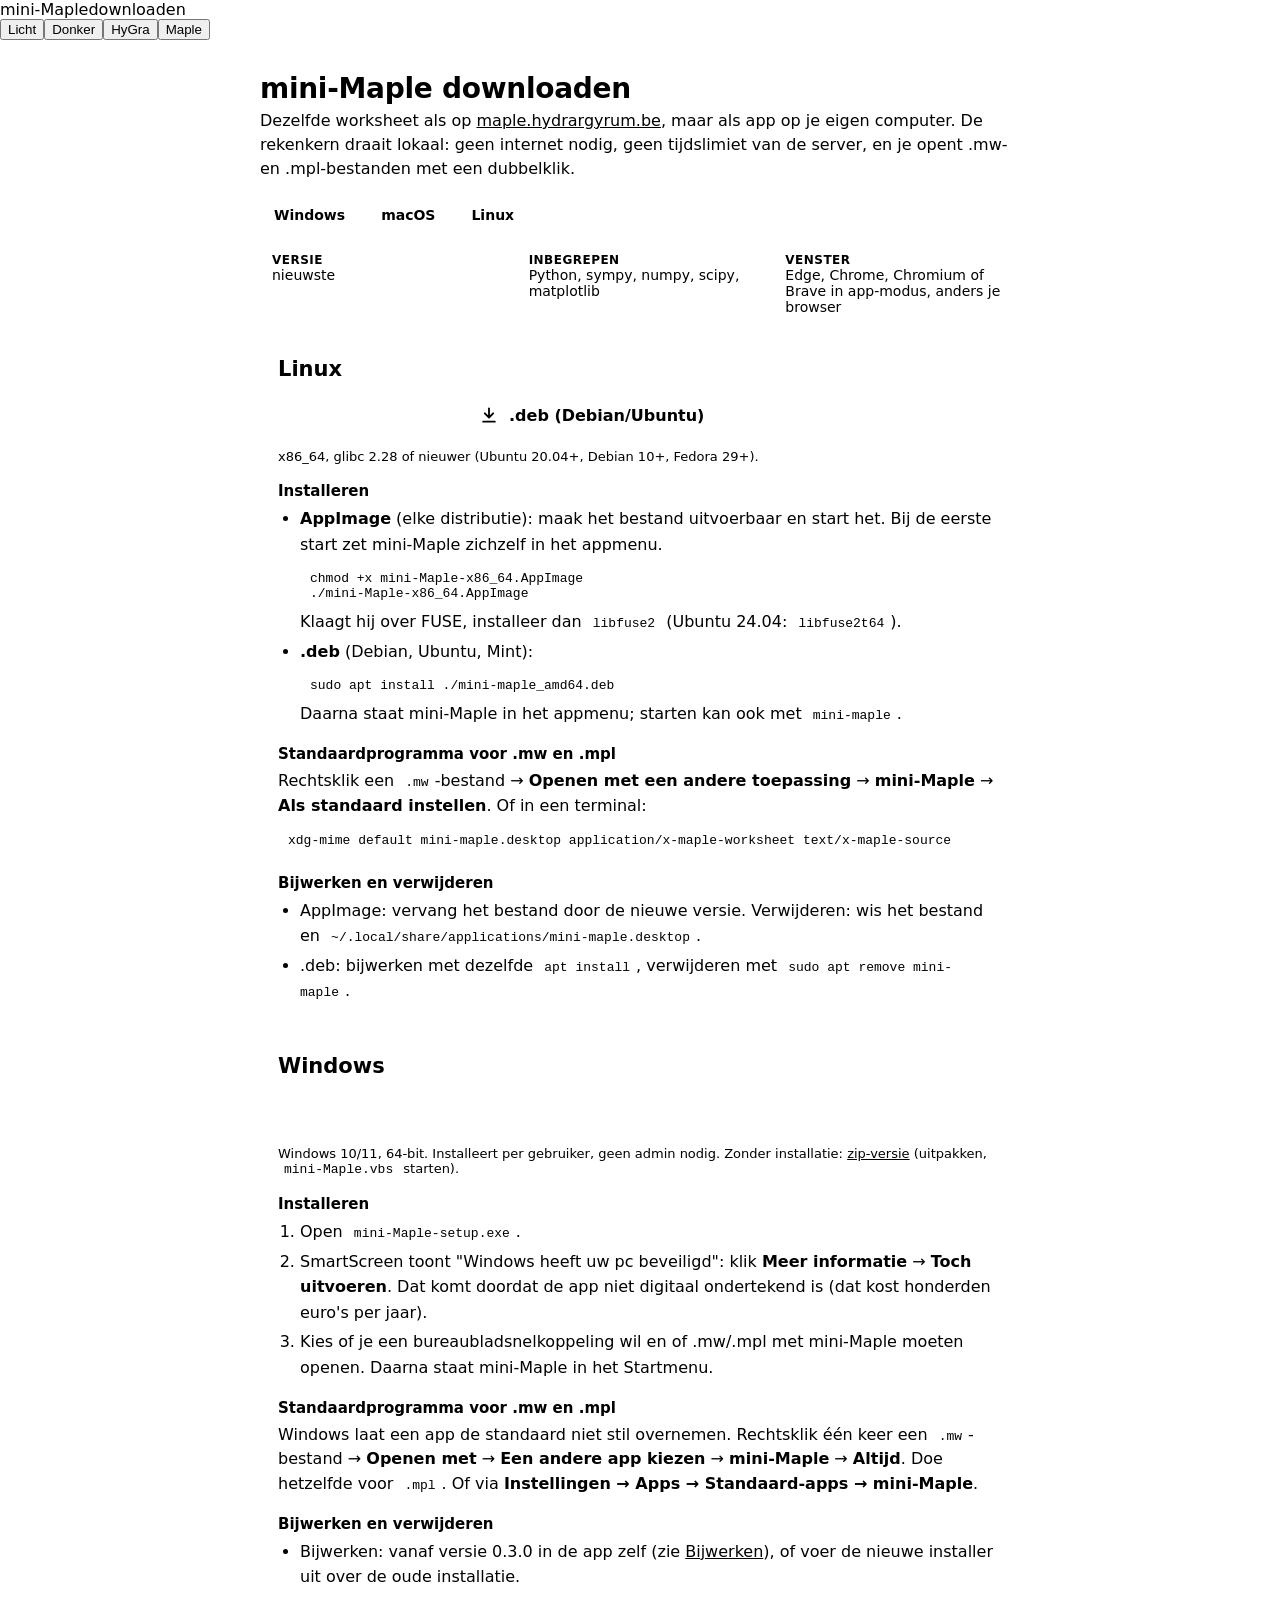
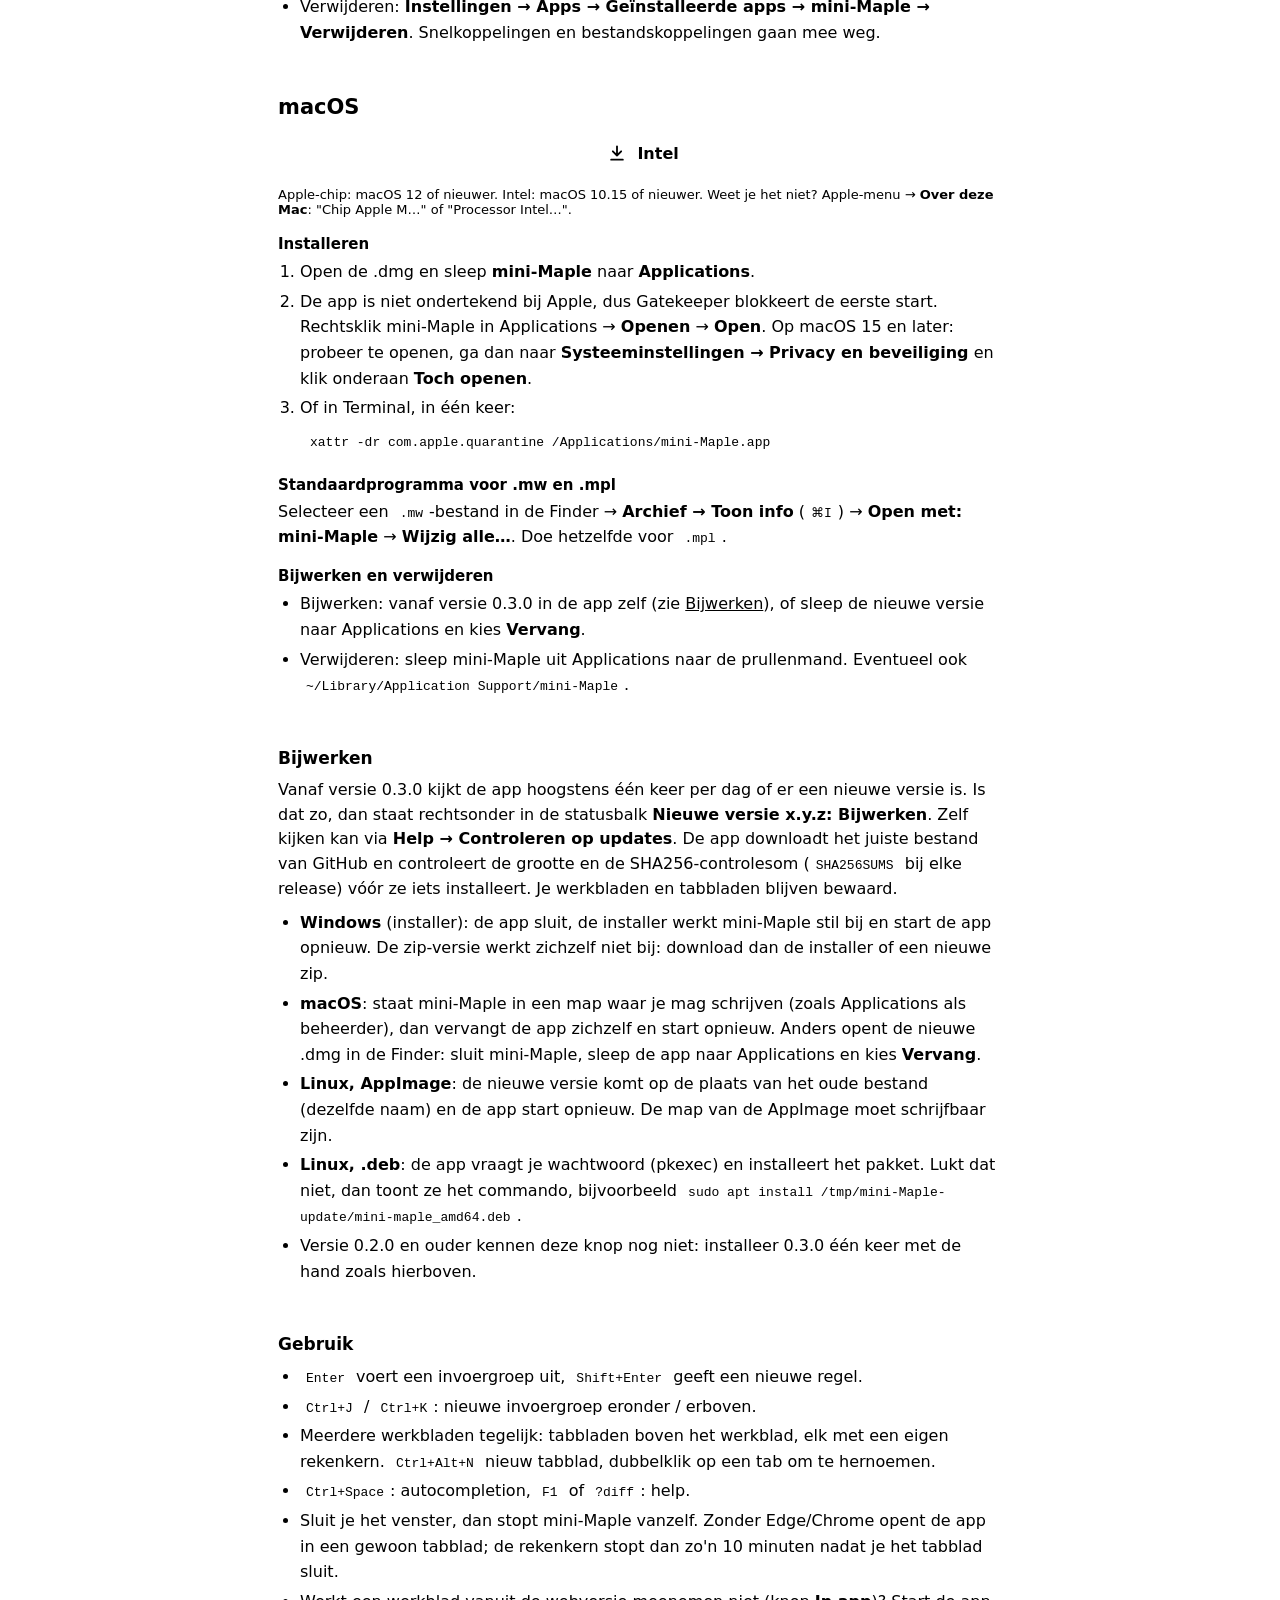
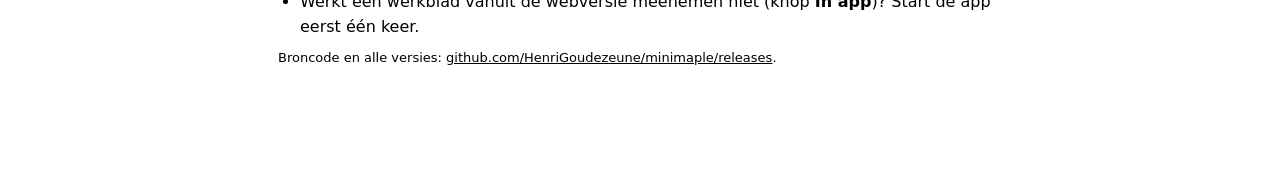
==== commit 6950b67a: "Ingebouwde updater, SHA256SUMS, versie uit tag" ====
--- a/minimaple/web/static/download.html
+++ b/minimaple/web/static/download.html
@@ -76,7 +76,7 @@
     <p style="margin:0;line-height:1.55">Windows laat een app de standaard niet stil overnemen. Rechtsklik één keer een <code>.mw</code>-bestand → <b>Openen met</b> → <b>Een andere app kiezen</b> → <b>mini-Maple</b> → <b>Altijd</b>. Doe hetzelfde voor <code>.mpl</code>. Of via <b>Instellingen → Apps → Standaard-apps → mini-Maple</b>.</p>
     <h3>Bijwerken en verwijderen</h3>
     <ul>
-      <li>Bijwerken: download de nieuwe installer en voer hem uit over de oude installatie.</li>
+      <li>Bijwerken: vanaf versie 0.3.0 in de app zelf (zie <a href="#bijwerken">Bijwerken</a>), of voer de nieuwe installer uit over de oude installatie.</li>
       <li>Verwijderen: <b>Instellingen → Apps → Geïnstalleerde apps → mini-Maple → Verwijderen</b>. Snelkoppelingen en bestandskoppelingen gaan mee weg.</li>
     </ul>
   </section>
@@ -95,7 +95,7 @@
     <p style="margin:0;line-height:1.55">Selecteer een <code>.mw</code>-bestand in de Finder → <b>Archief → Toon info</b> (<kbd>⌘I</kbd>) → <b>Open met: mini-Maple</b> → <b>Wijzig alle…</b>. Doe hetzelfde voor <code>.mpl</code>.</p>
     <h3>Bijwerken en verwijderen</h3>
     <ul>
-      <li>Bijwerken: sleep de nieuwe versie naar Applications en kies <b>Vervang</b>.</li>
+      <li>Bijwerken: vanaf versie 0.3.0 in de app zelf (zie <a href="#bijwerken">Bijwerken</a>), of sleep de nieuwe versie naar Applications en kies <b>Vervang</b>.</li>
       <li>Verwijderen: sleep mini-Maple uit Applications naar de prullenmand. Eventueel ook <code>~/Library/Application Support/mini-Maple</code>.</li>
     </ul>
   </section>
@@ -121,11 +121,24 @@
   </section>
   </div>
 
+  <div class="card" id="bijwerken">
+    <h2>Bijwerken</h2>
+    <p style="margin:0 0 8px;line-height:1.55">Vanaf versie 0.3.0 kijkt de app hoogstens één keer per dag of er een nieuwe versie is. Is dat zo, dan staat rechtsonder in de statusbalk <b>Nieuwe versie x.y.z: Bijwerken</b>. Zelf kijken kan via <b>Help → Controleren op updates</b>. De app downloadt het juiste bestand van GitHub en controleert de grootte en de SHA256-controlesom (<code>SHA256SUMS</code> bij elke release) vóór ze iets installeert. Je werkbladen en tabbladen blijven bewaard.</p>
+    <ul>
+      <li><b>Windows</b> (installer): de app sluit, de installer werkt mini-Maple stil bij en start de app opnieuw. De zip-versie werkt zichzelf niet bij: download dan de installer of een nieuwe zip.</li>
+      <li><b>macOS</b>: staat mini-Maple in een map waar je mag schrijven (zoals Applications als beheerder), dan vervangt de app zichzelf en start opnieuw. Anders opent de nieuwe .dmg in de Finder: sluit mini-Maple, sleep de app naar Applications en kies <b>Vervang</b>.</li>
+      <li><b>Linux, AppImage</b>: de nieuwe versie komt op de plaats van het oude bestand (dezelfde naam) en de app start opnieuw. De map van de AppImage moet schrijfbaar zijn.</li>
+      <li><b>Linux, .deb</b>: de app vraagt je wachtwoord (pkexec) en installeert het pakket. Lukt dat niet, dan toont ze het commando, bijvoorbeeld <code>sudo apt install /tmp/mini-Maple-update/mini-maple_amd64.deb</code>.</li>
+      <li>Versie 0.2.0 en ouder kennen deze knop nog niet: installeer 0.3.0 één keer met de hand zoals hierboven.</li>
+    </ul>
+  </div>
+
   <div class="card">
     <h2>Gebruik</h2>
     <ul>
       <li><kbd>Enter</kbd> voert een invoergroep uit, <kbd>Shift+Enter</kbd> geeft een nieuwe regel.</li>
       <li><kbd>Ctrl+J</kbd> / <kbd>Ctrl+K</kbd>: nieuwe invoergroep eronder / erboven.</li>
+      <li>Meerdere werkbladen tegelijk: tabbladen boven het werkblad, elk met een eigen rekenkern. <kbd>Ctrl+Alt+N</kbd> nieuw tabblad, dubbelklik op een tab om te hernoemen.</li>
       <li><kbd>Ctrl+Space</kbd>: autocompletion, <kbd>F1</kbd> of <code>?diff</code>: help.</li>
       <li>Sluit je het venster, dan stopt mini-Maple vanzelf. Zonder Edge/Chrome opent de app in een gewoon tabblad; de rekenkern stopt dan zo'n 10 minuten nadat je het tabblad sluit.</li>
       <li>Werkt een werkblad vanuit de webversie meenemen niet (knop <b>In app</b>)? Start de app eerst één keer.</li>
